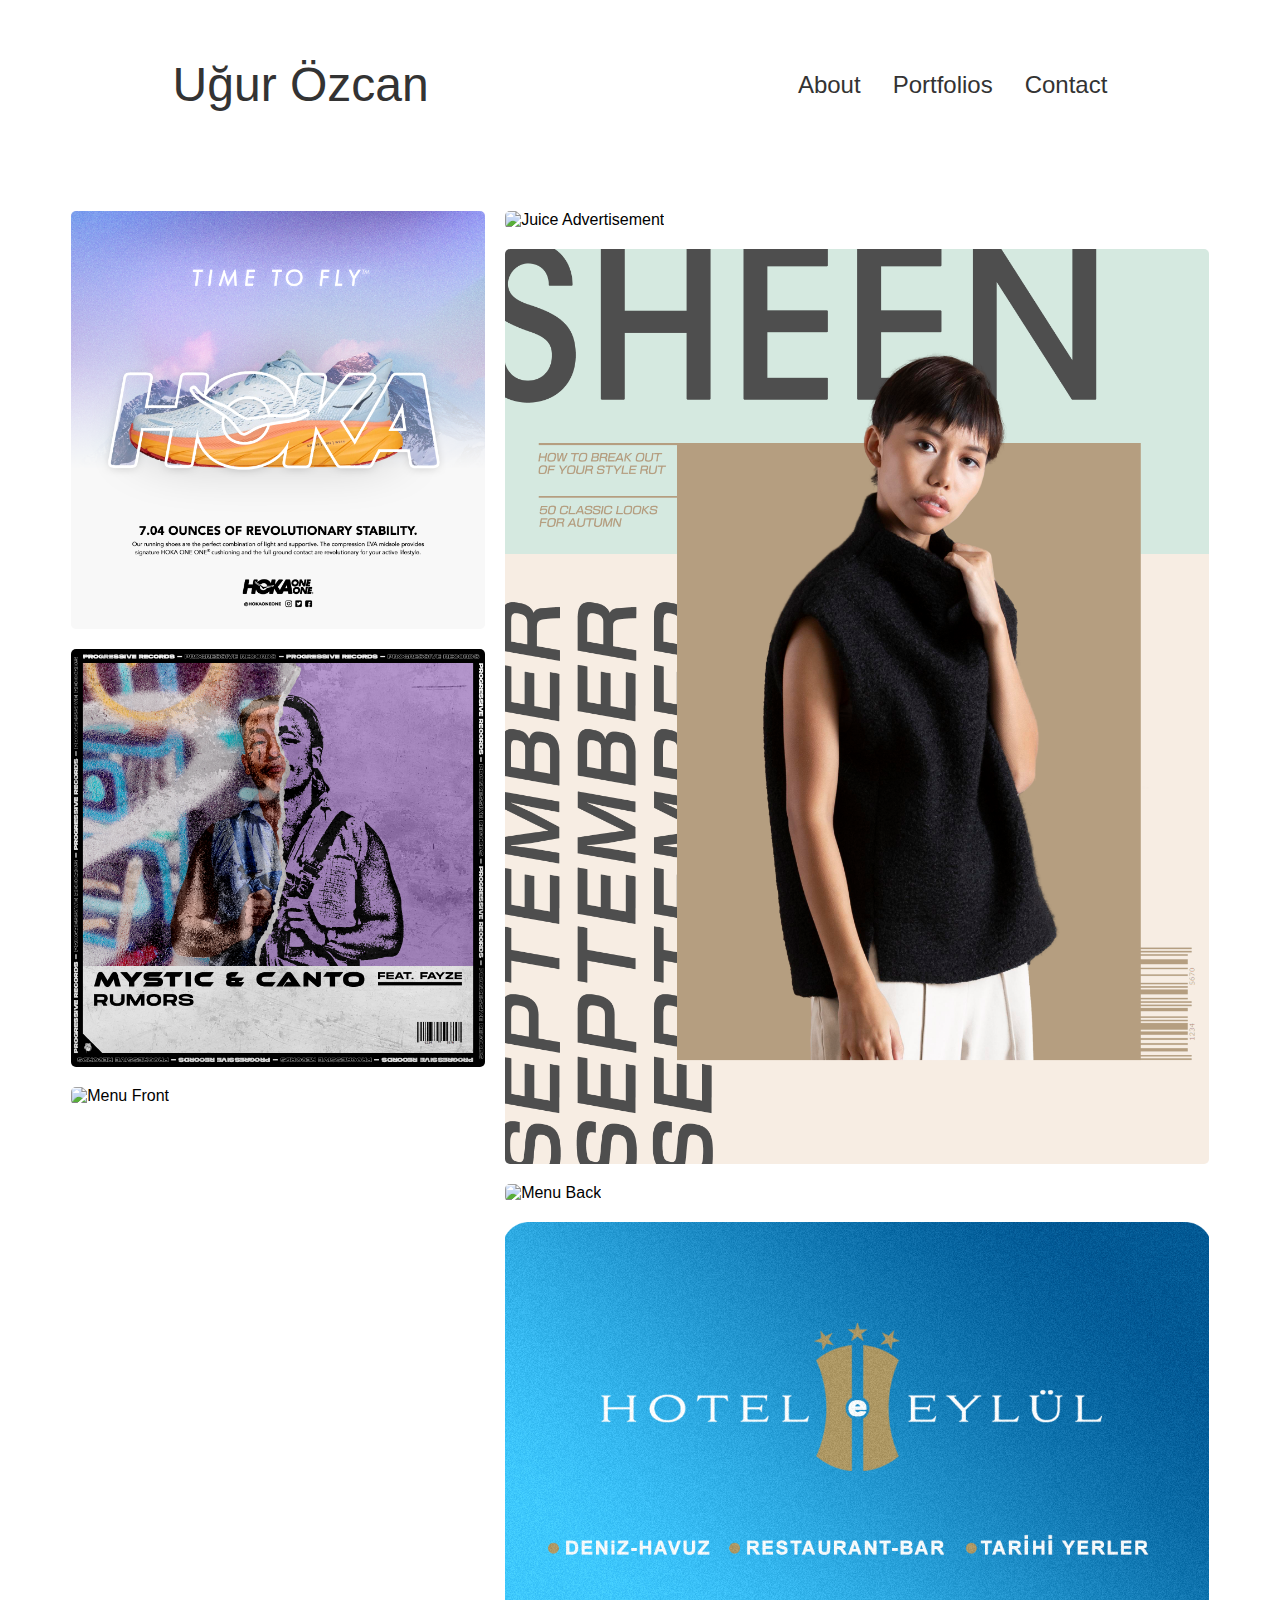
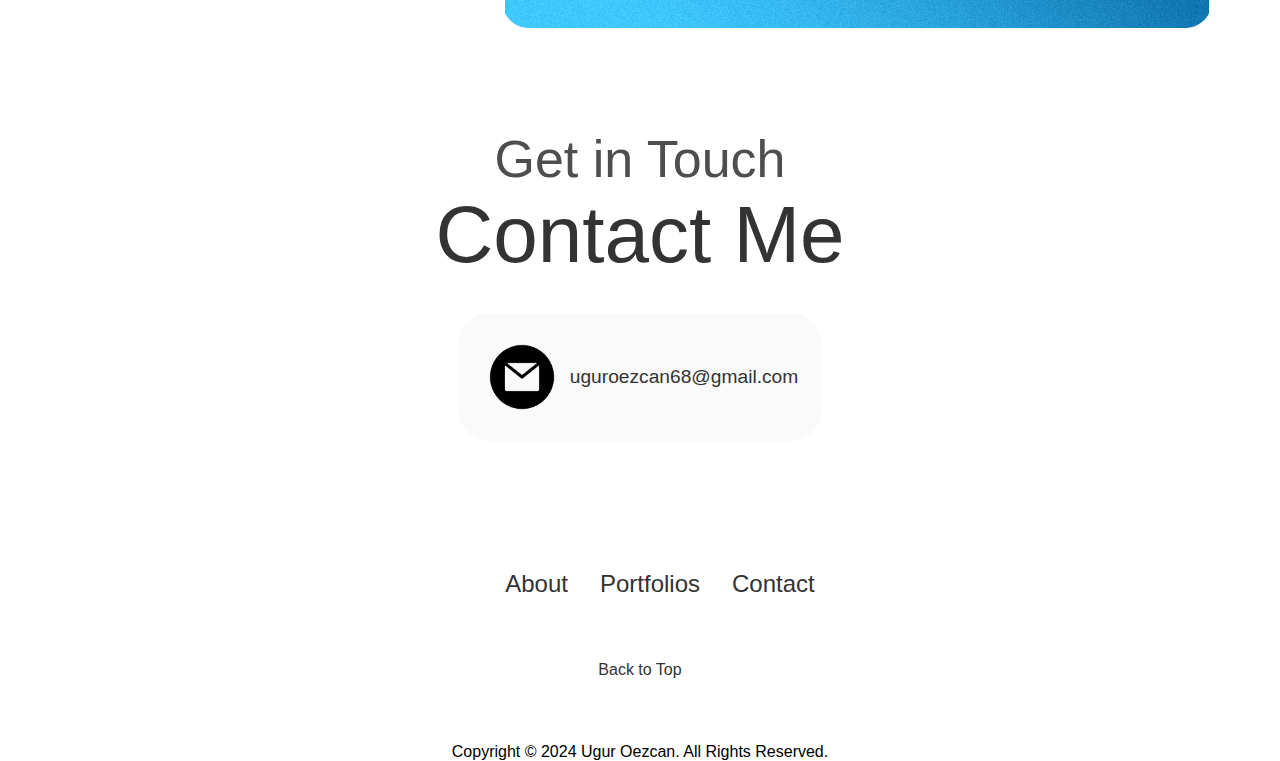
==== portfolio1.html @ 7837bcf9 "Portfolio Site" ====
<!DOCTYPE html>
<html lang="en">
<head>
    <meta charset="UTF-8">
    <meta name="viewport" content="width=device-width, initial-scale=1.0">
    <title>Graphic Design Portfolio</title>
    <link rel="stylesheet" href="style.css">
    <link rel="stylesheet" href="mediaqueries.css">
</head>
<body>
    <nav id="desktop-nav">
        <div class="logo">Uğur Özcan</div>
        <div>
            <ul class="nav-links">
                <li><a href="./index.html">About</a></li>
                <li><a href="./index.html#portfolios">Portfolios</a></li>
                <li><a href="./index.html#contact">Contact</a></li>
            </ul>
        </div>
    
    
    
    </nav>

    <nav id="hamburger-nav">
        <div class="logo">Uğur Özcan</div>
        <div class="hamburger-menu">
            <div class="hamburger-icon" onclick="toggleMenu()">
            <span></span>
            <span></span>
            <span></span>
        </div>
        <div class="menu-links">
            <li><a href="./index.html" onclick="toggleMenu()">About</a></li>
            <li><a href="#portfolios" onclick="toggleMenu()">Portfolios</a></li>
            <li><a href="#contact" onclick="toggleMenu()">Contact</a></li>
        </div>
        </div>
        

    </nav>



    <div class="pic-container">
        <div class="photo-gallery">
            
            
            <div class="column">
                <div class="photo">
                    <img src="./resources/Shoe Ad.png" alt="Running Shoe Advertisement">
                </div>
                
                <div class="photo">
                    <img src="./resources/Album Cover 2nd Variant.png" alt="Cover Art">
                </div>
                
                <div class="photo">
                    <img src="./resources/Mexican Restaurant Menu Front.png" alt="Menu Front">
                </div>
                
                
                
            
                
                
                
            </div>
            
            <div class="column">
                <div class="photo">
                    <img src="./resources/Juze Ad.png" alt="Juice Advertisement">
                </div>
                
                <div class="photo">
                    <img src="./resources/Sheen Magazine Cover.png" alt="Magazine Cover">
                </div>
                
                <div class="photo">
                    <img src="./resources/Mexican Restaurant Menu Back.png" alt="Menu Back">
                </div>
                <div class="photo">
                    <img src="./resources/Eylül Business Card Front Fixed.png" alt="Business Card Front">
                </div>
                
            </div>
            
        



        </div>
    </div>

    <section id="contact">
        <p class="section__text__p1">Get in Touch</p>
        <h1 class="title">Contact Me</h1>
        <div class="contact-info-upper-container">
            <div class="contact-info-container">
                <img src="./resources/email.png" alt="email icon" class="icon contact-icon email-icon">
                <p><a href="mailto:uguroezcan68@gmail.com">uguroezcan68@gmail.com</a></p>
            </div>
        </div>
    </section>

    <footer>
        <nav>
            <div class="nav-links-container">
                <ul class="nav-links">
                    <li><a href="./index.html#profile">About</a></li>
                    <li><a href="./index.html#portfolios">Portfolios</a></li>
                    <li><a href="./index.html#contact">Contact</a></li>
                </ul>
            </div>
        </nav>
        
        <a href="#" class="back-to-top">Back to Top</a>
        
        <p>Copyright &#169; 2024 Ugur Oezcan. All Rights Reserved.</p>
    </footer>



</body>
</html>
---- style.css ----
/* Main */
@import url('https://fonts.googleapis.com/css2?family=Poppins:wght@300;400;500;600&display=swap')


* {
    margin: 0;
    padding: 0;
}

body {
    font-family: "Poppins", sans-serif;
    /* background-color: black; */
}

html {
    scroll-behavior: smooth;
}

p {
    color: black;
}

/* Transition */

a, .btn {
    transition: all 300ms ease;
}

/* Navigation */

nav, .nav-links {
    display: flex;
}

nav {
    justify-content: space-around;
    align-items: center;
    height: 17vh;
}

.nav-links {
    gap: 2rem;
    list-style: none;
    font-size: 1.5rem;
}

a {
    color: #333333;
    text-decoration: none;
    text-decoration-color: #333333;
}

a:hover {
    color: #6b6b6b;
    text-decoration: underline;
    text-underline-offset: 0.75rem;
    text-decoration-color: #6b6b6b;
}

.logo {
    font-size: 3rem;
    color: #333333;
}

.logo:hover {
    cursor: default;
}

/* Hamburger Menu */

#hamburger-nav {
    display: none;
}

.hamburger-menu {
    position: relative;
    display: inline-block;
}

.hamburger-icon {
    display: flex;
    flex-direction: column;
    justify-content: space-between;
    height: 24px;
    width: 30px;
    cursor: pointer;
}

.hamburger-icon span {
    width: 100%;
    height: 2px;
    background-color: black;
    transition: all 0.3 ease-in-out;
}

.menu-links {
    position: absolute;
    top: 100%;
    right: 0;
    background-color: white;
    width: fit-content;
    max-height: 0;
    overflow: hidden;
    transition: all 0.3 ease-in-out;
}

.menu-links a {
    display: block;
    padding: 10px;
    text-align: center;
    font-size: 1.5rem;
    color: black;
    text-decoration: none;
    transition: all 0.3 ease-in-out;
}

.menu-links li {
    list-style: none;
}

.menu-links.open {
    max-height: 300px;
}

.hamburger-icon.open span:first-child {
    transform: rotate(45deg) translate(10px, 5px);
    
}

.hamburger-icon.open span:nth-child(2) {
    opacity: 0;
}

.hamburger-icon.open span:last-child {
    transform: rotate(-45deg) translate(10px, -5px);
}

.hamburger-icon span:first-child {
    transform: none;
}

.hamburger-icon span:first-child {
    opacity: 1;
}

.hamburger-icon span:first-child {
    transform: none;
}

/* Sections */

section {
    padding-top: 4vh;
    height: 96vh;
    margin: 0 10rem;
    box-sizing: border-box;
    min-height: fit-content;
}

.section-container {
    display: flex;
}

/* Profile Section */

#profile {
    display: flex;
    justify-content: center;
    gap: 5rem;
    height: 80vh;
}

.section__pic-container {
    display: flex;
    height: 500px;
    width: 500px;
    margin: auto 0;
}

.section__text {
    align-self: center;
    text-align: center;  
}

.section__text p {
    font-weight: 500;
}

.section__text__p1 {
    font-size: 3.25rem;
    text-align: center;
    margin: 0;
    color: #4e4e4e;
}

.section__text__p2 {
    font-size: 2rem;
    margin-bottom: 2.25rem;
    color: #6b6b6b;
}

.title {
    font-size: 5rem;
    text-align: center;
    margin: 0;
    color: #333333;
}

#socials-container {
    display: flex;
    justify-content: center;
    margin-top: 1rem;
    gap: 1rem;
}

/* Icons */

.icon {
    cursor: pointer;
    height: 4rem;
    margin-top: 1.5rem;

}

/* Buttons */

.btn-container {
    display: flex;
    justify-content: center;
    gap: 1rem;
}

.btn {
    font-weight: 600;
    transition: all 300ms ease;
    padding: 1rem;
    width: 8rem;
    border-radius: 2rem;
    background-color: rgb(248, 248, 248);
    color: #333333;
}

.btn.color-1 {
    border: rgb(53, 53, 53) 0.1rem solid;
}

.btn-color-1:hover {
    background: rgb(0, 0, 0);
    color: white;
}


.btn.container {
    gap: 1rem;
}

.title {
    font-weight: 400;
}

/* Porfolios */

.portfolio {
    display: flex;
    flex-wrap: wrap;
    padding: 2rem;
    gap: 2rem;
    justify-content: center;
    margin-top: 6rem;
}

.graphic-btn {
    background-image: url('./resources/JuzeAdDark.png');
    background-size: cover;
    font-size: 2.5rem;
    color:#ffffff;
    width: 40rem;
    height: 25rem;
    border-radius: 2rem;
}

.video-btn {
    background-image: url('./resources/PremiereTimelineDark.png');
    background-size: cover;
    font-size: 2.5rem;
    color:#ffffff;
    width: 40rem;
    height: 25rem;
    border-radius: 2rem;
}

.graphic-btn:hover, .video-btn:hover {
    background-color: hsl(0, 0%, 20%);
    cursor: pointer;
    text-decoration: underline;
    text-underline-offset: 1rem;
    text-decoration-color: #ffffff;
    border: 10px;

}

/* CONTACT */

#contact {
    display: flex;
    justify-content: center;
    flex-direction: column;
    height: 50vh;
    margin-top: 0;
}

.contact-info-upper-container {
    display: flex;
    justify-content: center;
    border-radius: 2rem;
    border: rgb(53, 53, 53);
    border-color: rgb(163, 163, 163);
    background: rgb(250,250,250);
    margin: 2rem auto;
    padding: 0.5rem;
}

.contact-info-container {
    display: flex;
    align-items: center;
    justify-content: center;
    gap: 0.5rem;
    margin: 1rem;
}

.contact-info-container p {
    font-size: larger;
}

.contact-icon {
    cursor: default;
    justify-content: center;
}

.email-icon {
    height: 5rem;
    margin-top: 0%;
}



/* Back To Top */

.back-to-top {
    display: flex;
    justify-content: center;
    margin-bottom: 4rem;
}





/* Footer */

footer {
    height: 26vh;
    margin: 0 1rem;
}

footer p {
    text-align: center;
}

/* Photo Gallery */

.pic-container {
    max-width: 1224px;
    width: 90%;
    margin: auto;
    padding: 50px 0;
}

.photo-gallery {
    display: flex;
    gap: 20px;
}

.column {
    display: flex;
    flex-direction: column;
    gap: 40px;
}

.photo {
    margin-bottom: -20px;
}

.photo img {
    width: 100%;
    height: 100%;
    border-radius: 5px;
    object-fit: cover;
}

@media(max-width:768px) {
    .photo-gallery {
        flex-direction: column;
    }
}


/* Video Portfolio */


.player {
    display: flex;
    aspect-ratio: 16 / 9;
    width: 60%;
    margin: auto;
    
}

@media(max-width:768px) {
    .player {
        width: 90%;
    }
}
---- mediaqueries.css ----
@media screen and (max-width: 1400px) {
   #profile {
    height: 83vh;
    margin-bottom: 6rem;
   }
   .about-containers {
    flex-wrap: wrap;
   }
}

@media screen and (max-width: 1200px) {
    #desktop-nav {
        display: none;
    }
    #hamburger-nav {
       display: flex; 
    }
    #portfolio {
        margin-top: 2rem;
    }
    #profile, .section-container {
        display: block;
    }
    section, section-container {
        height: fit-content;
    }
    section {
        margin: 0 5%;
    }
    .section__pic-container {
        width: 275px;
        height: 275px;
        margin: 0 auto 2rem;
    }
    .about-containers {
        margin-top: 0;
    }
}

@media screen and (max-width: 600px) {
    #contact, footer {
        height: 40vh;
    }

    #profile {
        height: 83vh;
        margin-bottom: 0;
    }

    footer nav {
        height: fit-content;
        margin-bottom: 2rem;
    }

    .about-containers, .contact-info-upper-container, .btn-container {
        flex-wrap: wrap;
    }

    .contact-info-container {
        margin: 0;
    }

    .contact-info-container p, .nav-links li a {
        font-size: 1rem;
    }

    .logo {
        font-size: 1.5rem;
    }

    .nav-links {
        flex-direction: column;
        gap: 0.5rem;
        text-align: center;
    }

    .section__pic-container {
        width: auto;
        height: 46vw;
        justify-content: center;
    }

    .section__text__p2 {
        font-size: 1.25rem;
    }

    .title {
        font-size: 2rem;
    }

    .text-container {
        text-align: justify;
    }

    .portfolio {
        display: flex;
        flex-wrap: wrap;
        flex: 1;
    }

    .video-btn, .graphic-btn {
        flex-wrap: wrap;
        flex: 1;
    }






}
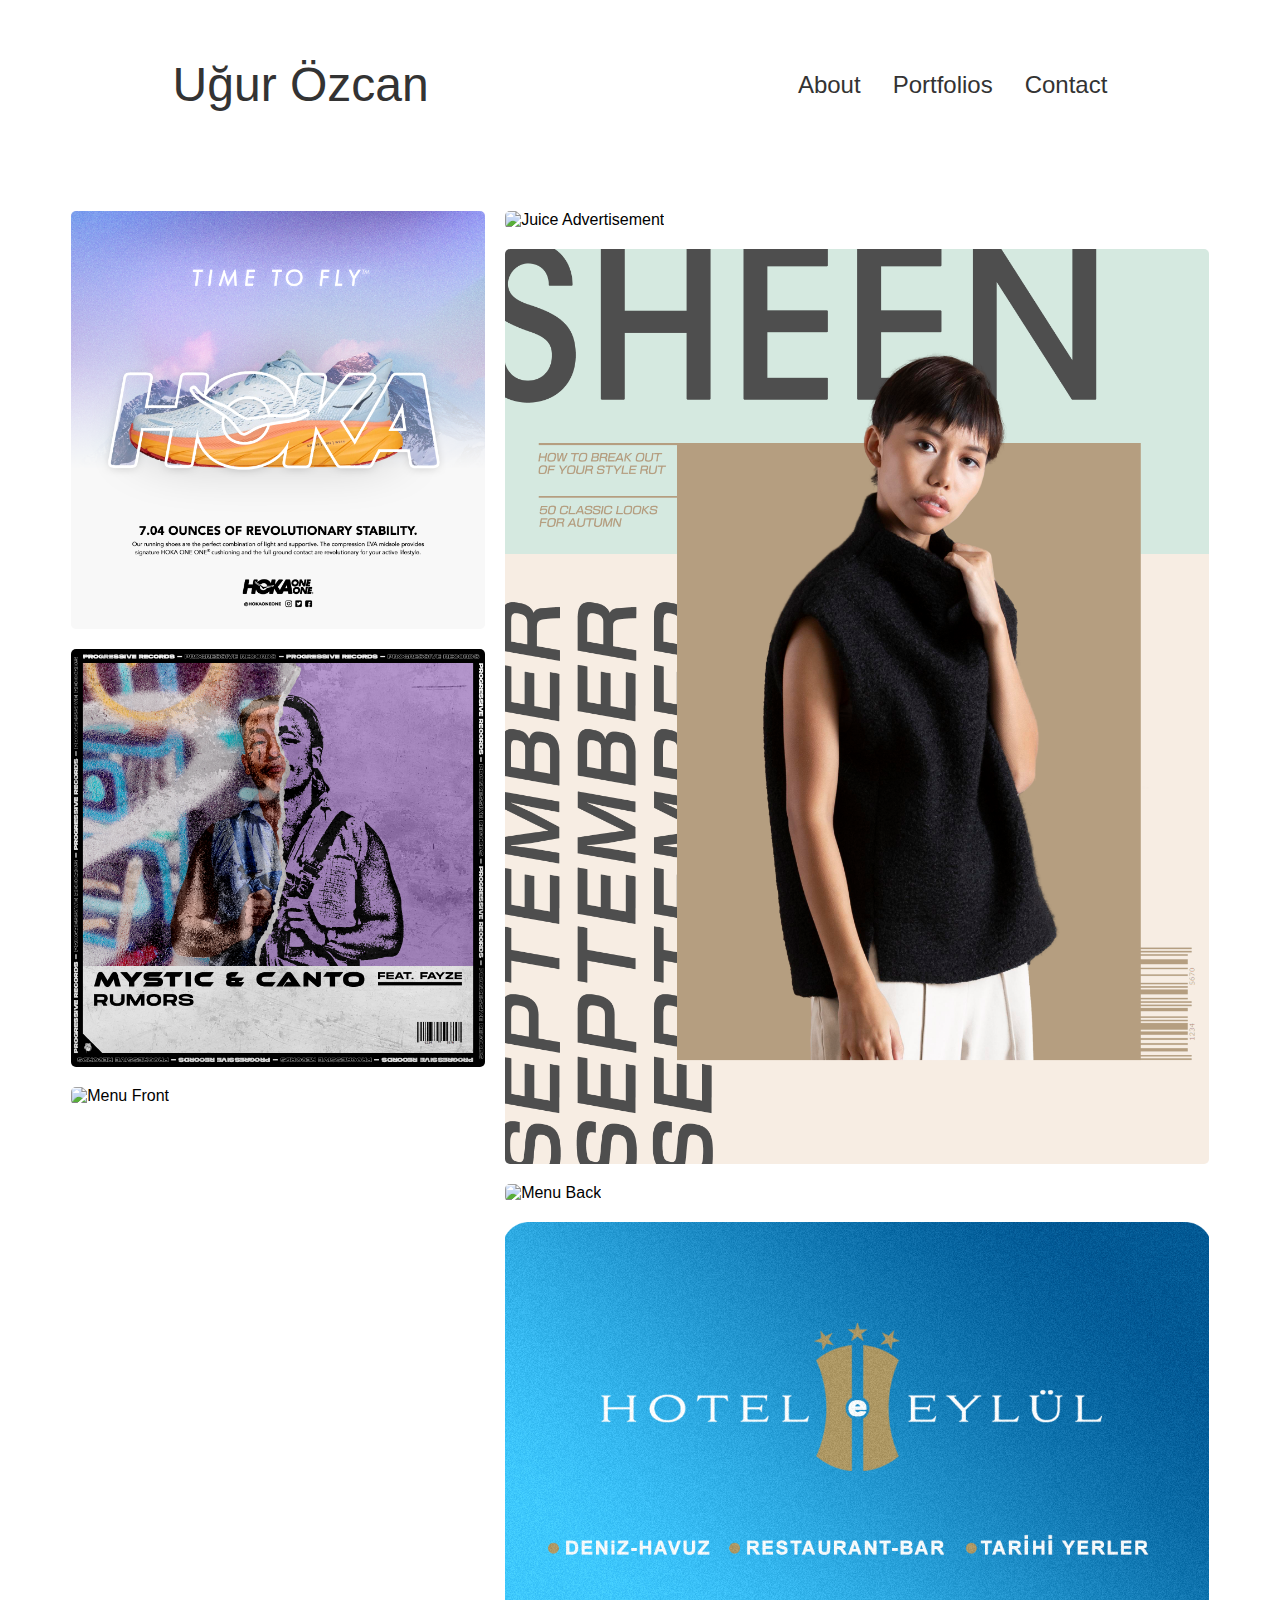
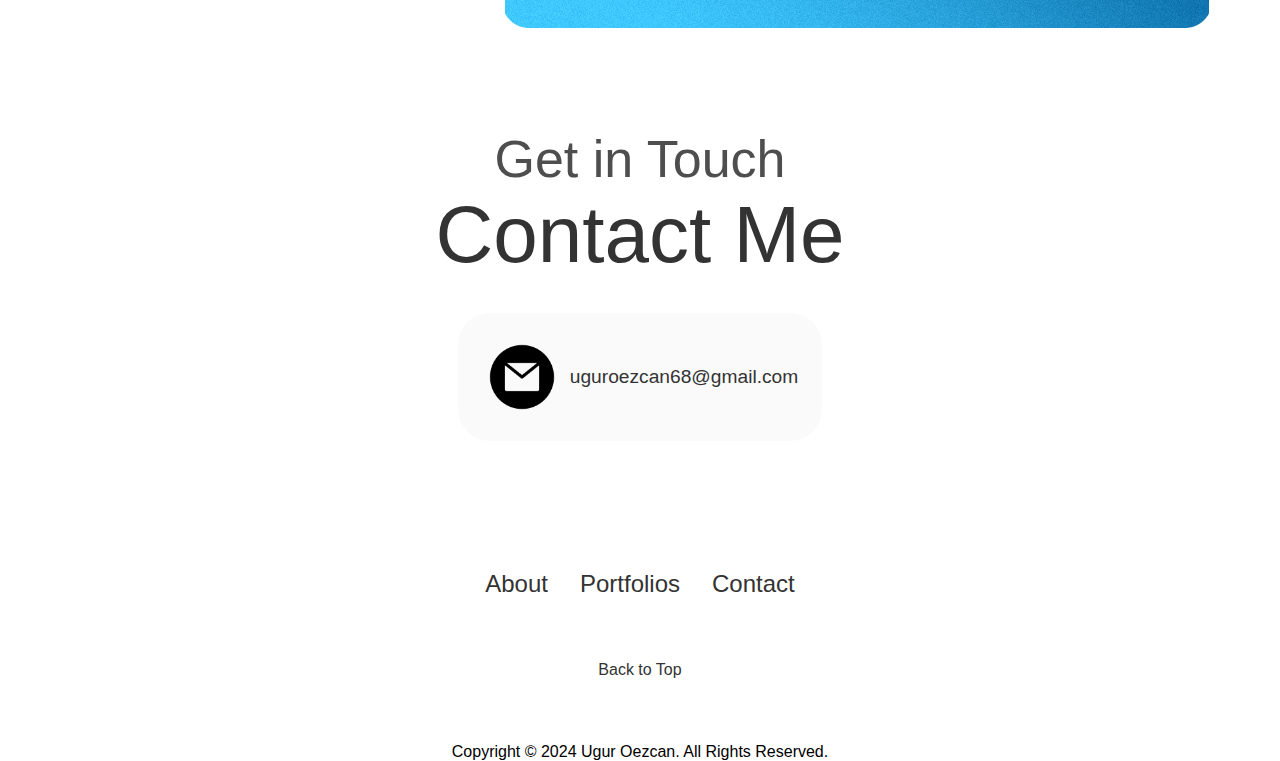
==== commit 6709f385: "Fix 2" ====
--- a/portfolio1.html
+++ b/portfolio1.html
@@ -31,8 +31,8 @@
             <span></span>
         </div>
         <div class="menu-links">
-            <li><a href="./index.html" onclick="toggleMenu()">About</a></li>
-            <li><a href="#portfolios" onclick="toggleMenu()">Portfolios</a></li>
+            <li><a href="./index.html#profile" onclick="toggleMenu()">About</a></li>
+            <li><a href="./index.html#portfolios" onclick="toggleMenu()">Portfolios</a></li>
             <li><a href="#contact" onclick="toggleMenu()">Contact</a></li>
         </div>
         </div>
@@ -120,6 +120,6 @@
     </footer>
 
 
-
+    <script src="script.js"></script>
 </body>
 </html>--- a/style.css
+++ b/style.css
@@ -263,6 +263,7 @@
 .portfolio {
     display: flex;
     flex-wrap: wrap;
+    margin: auto;
     padding: 2rem;
     gap: 2rem;
     justify-content: center;
@@ -361,6 +362,12 @@
 footer {
     height: 26vh;
     margin: 0 1rem;
+    box-sizing: border-box;
+}
+
+.nav-links-container {
+    box-sizing: border-box;
+    margin-left: -40px;
 }
 
 footer p {
--- a/mediaqueries.css
+++ b/mediaqueries.css
@@ -95,12 +95,18 @@
     .portfolio {
         display: flex;
         flex-wrap: wrap;
+        margin: 0;
         flex: 1;
+    
     }
 
     .video-btn, .graphic-btn {
+        margin: auto;
+        width: 100%;
         flex-wrap: wrap;
-        flex: 1;
+        justify-content: center;
+        align-content: center;
+        
     }
 
 
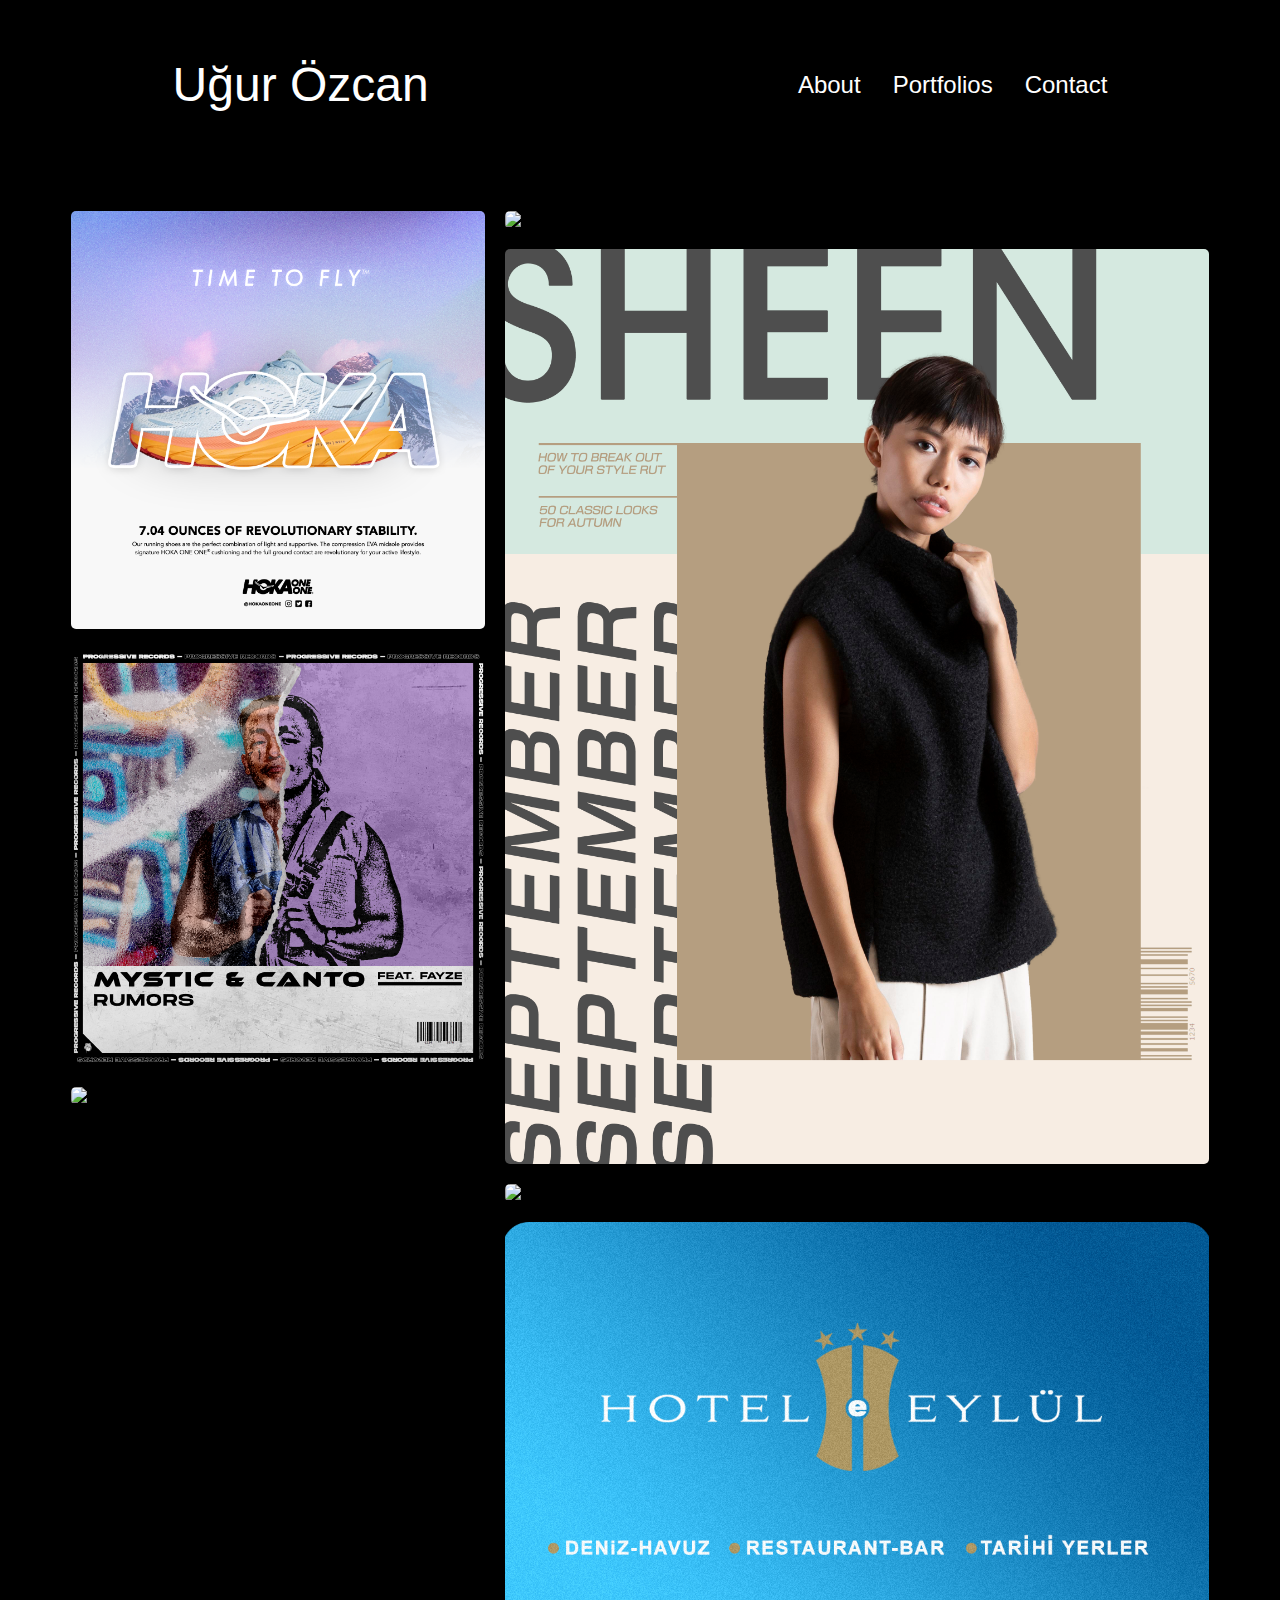
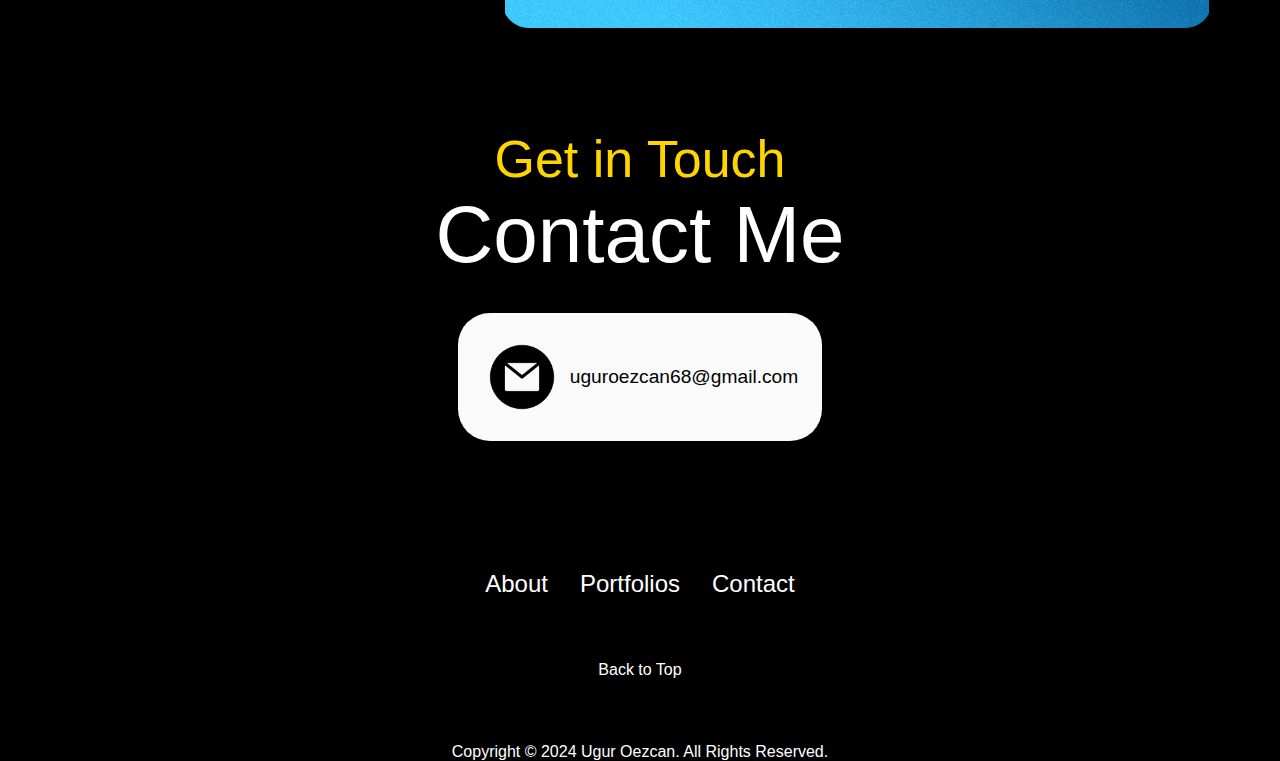
==== commit 58420042: "Fix3" ====
--- a/portfolio1.html
+++ b/portfolio1.html
@@ -98,7 +98,7 @@
         <div class="contact-info-upper-container">
             <div class="contact-info-container">
                 <img src="./resources/email.png" alt="email icon" class="icon contact-icon email-icon">
-                <p><a href="mailto:uguroezcan68@gmail.com">uguroezcan68@gmail.com</a></p>
+                <p><a href="mailto:uguroezcan68@gmail.com" class="mail">uguroezcan68@gmail.com</a></p>
             </div>
         </div>
     </section>
--- a/style.css
+++ b/style.css
@@ -9,7 +9,7 @@
 
 body {
     font-family: "Poppins", sans-serif;
-    /* background-color: black; */
+    background-color: black;
 }
 
 html {
@@ -17,7 +17,7 @@
 }
 
 p {
-    color: black;
+    color: rgb(255, 255, 255);
 }
 
 /* Transition */
@@ -45,13 +45,13 @@
 }
 
 a {
-    color: #333333;
+    color: #ffffff;
     text-decoration: none;
     text-decoration-color: #333333;
 }
 
 a:hover {
-    color: #6b6b6b;
+    color: #ffd500;
     text-decoration: underline;
     text-underline-offset: 0.75rem;
     text-decoration-color: #6b6b6b;
@@ -59,7 +59,7 @@
 
 .logo {
     font-size: 3rem;
-    color: #333333;
+    color: #ffffff;
 }
 
 .logo:hover {
@@ -89,7 +89,7 @@
 .hamburger-icon span {
     width: 100%;
     height: 2px;
-    background-color: black;
+    background-color: rgb(255, 255, 255);
     transition: all 0.3 ease-in-out;
 }
 
@@ -97,7 +97,7 @@
     position: absolute;
     top: 100%;
     right: 0;
-    background-color: white;
+    background-color: #ffd500;
     width: fit-content;
     max-height: 0;
     overflow: hidden;
@@ -190,20 +190,20 @@
     font-size: 3.25rem;
     text-align: center;
     margin: 0;
-    color: #4e4e4e;
+    color: #ffd500;
 }
 
 .section__text__p2 {
     font-size: 2rem;
     margin-bottom: 2.25rem;
-    color: #6b6b6b;
+    color: hsl(0, 0%, 79%);
 }
 
 .title {
     font-size: 5rem;
     text-align: center;
     margin: 0;
-    color: #333333;
+    color: #ffffff;
 }
 
 #socials-container {
@@ -236,12 +236,12 @@
     padding: 1rem;
     width: 8rem;
     border-radius: 2rem;
-    background-color: rgb(248, 248, 248);
+    background-color: #ffffff;
     color: #333333;
 }
 
 .btn.color-1 {
-    border: rgb(53, 53, 53) 0.1rem solid;
+    border: rgb(0, 0, 0) 0.1rem solid;
 }
 
 .btn-color-1:hover {
@@ -405,10 +405,22 @@
     object-fit: cover;
 }
 
+.mail {
+    color: black;
+}
+
+.mail:hover {
+    color:#6b6b6b;
+}
+
 @media(max-width:768px) {
     .photo-gallery {
         flex-direction: column;
     }
+
+    .column {
+        margin-top: 1.25rem;
+    }
 }
 
 
--- a/mediaqueries.css
+++ b/mediaqueries.css
@@ -49,6 +49,7 @@
 
     footer nav {
         height: fit-content;
+        margin-top: 1rem;
         margin-bottom: 2rem;
     }
 
@@ -85,7 +86,7 @@
     }
 
     .title {
-        font-size: 2rem;
+        font-size: 3rem;
     }
 
     .text-container {
